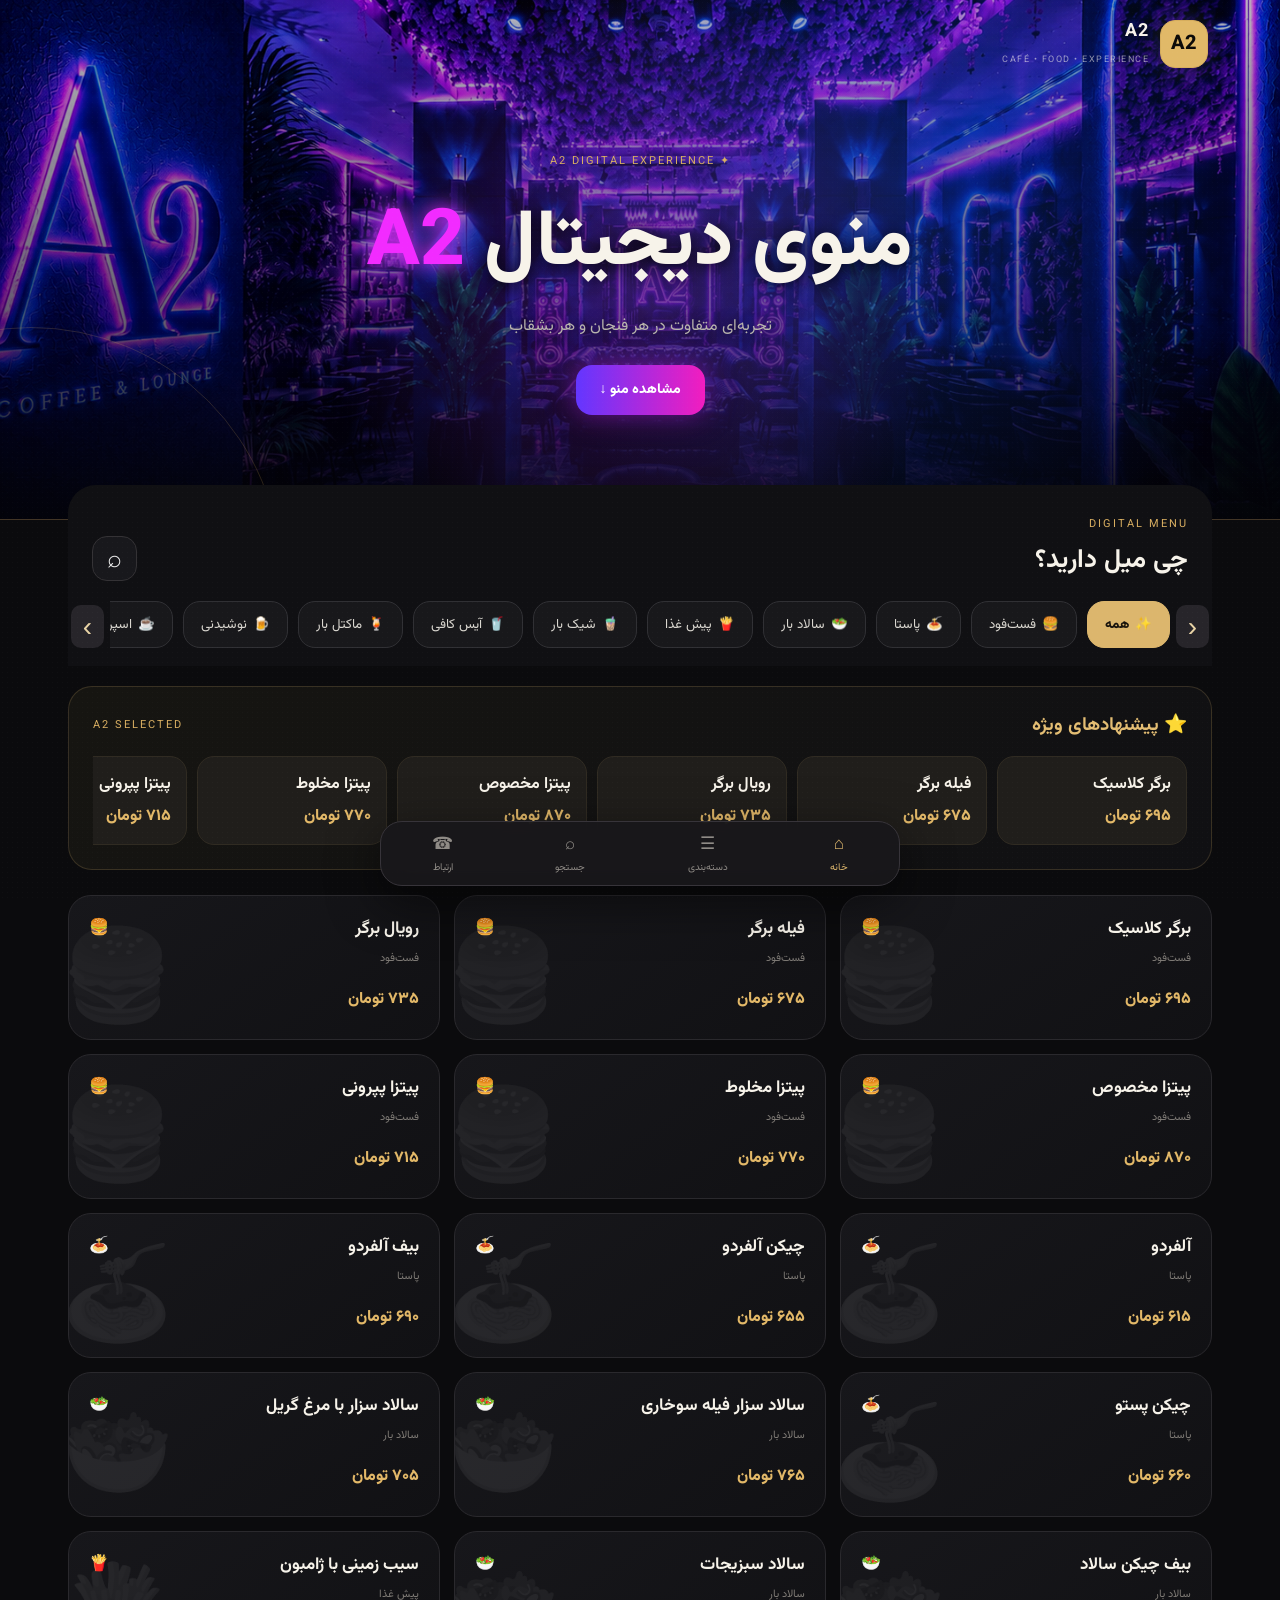
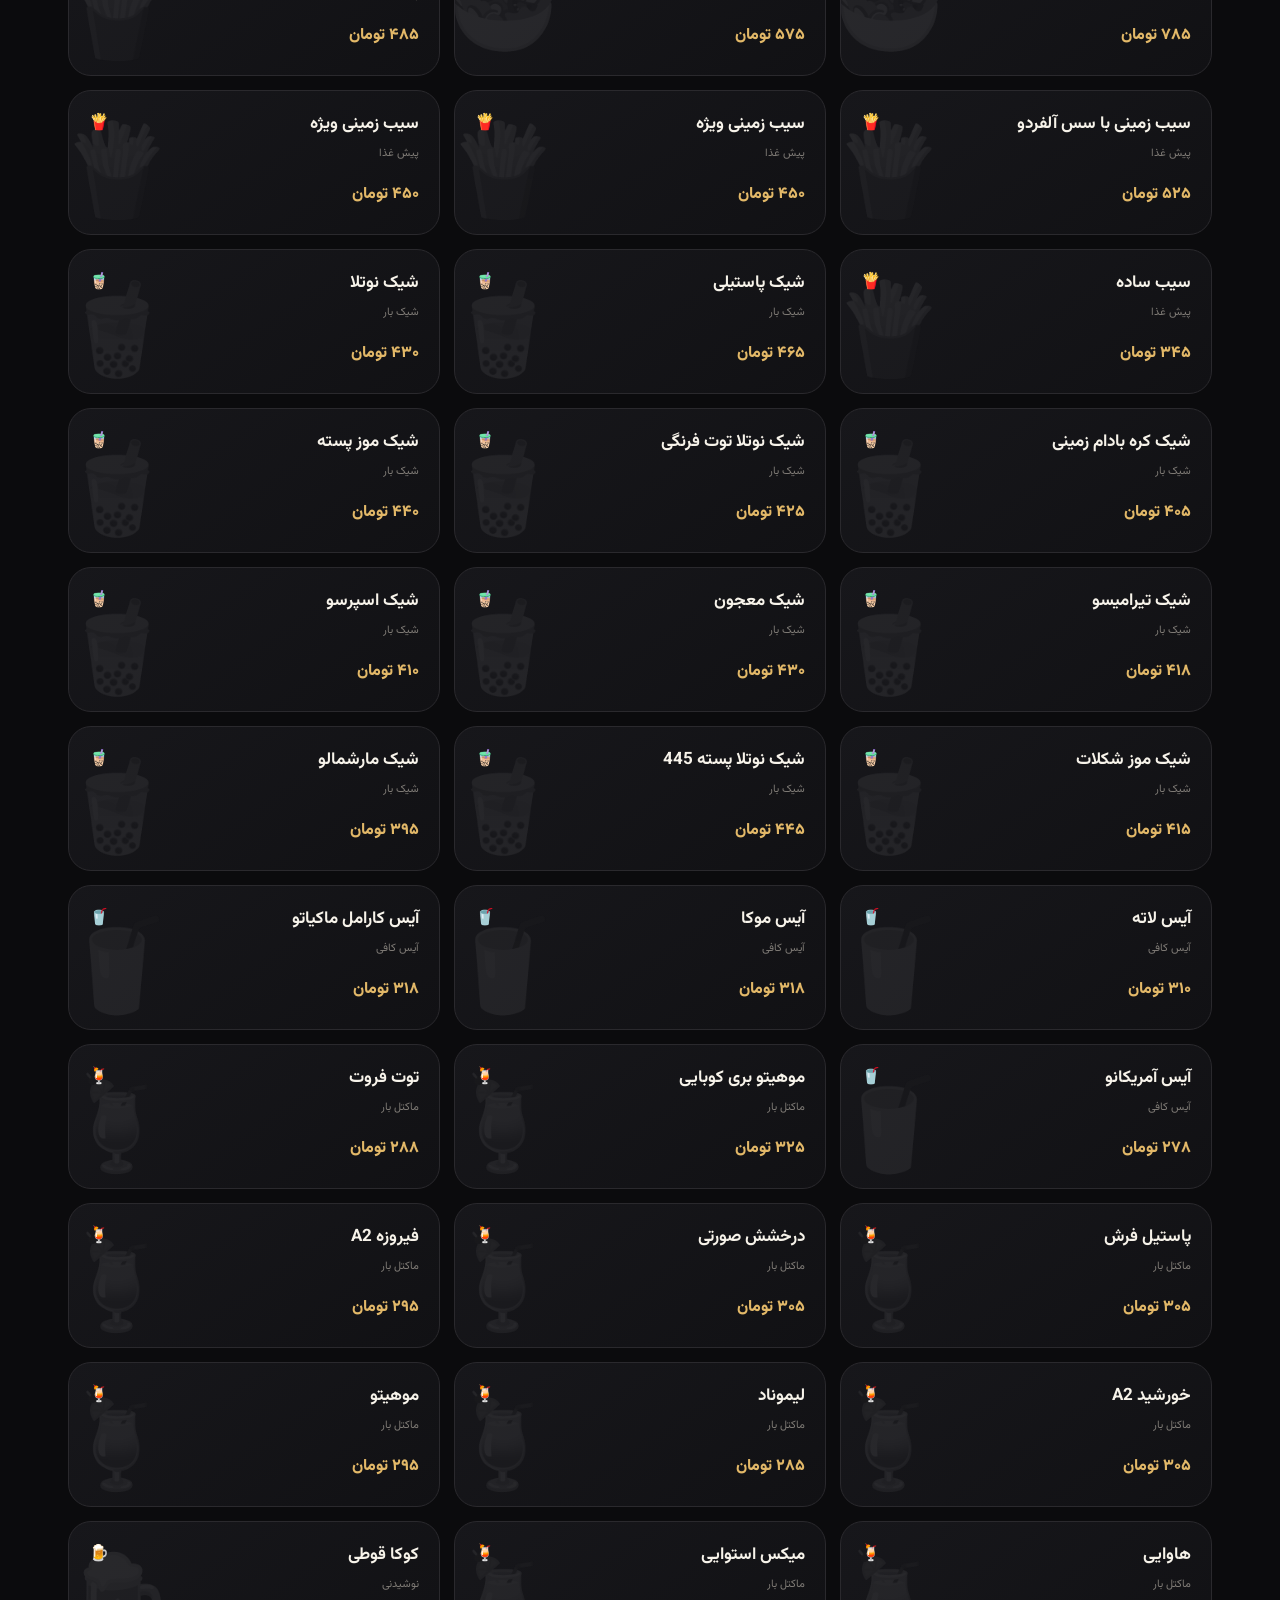
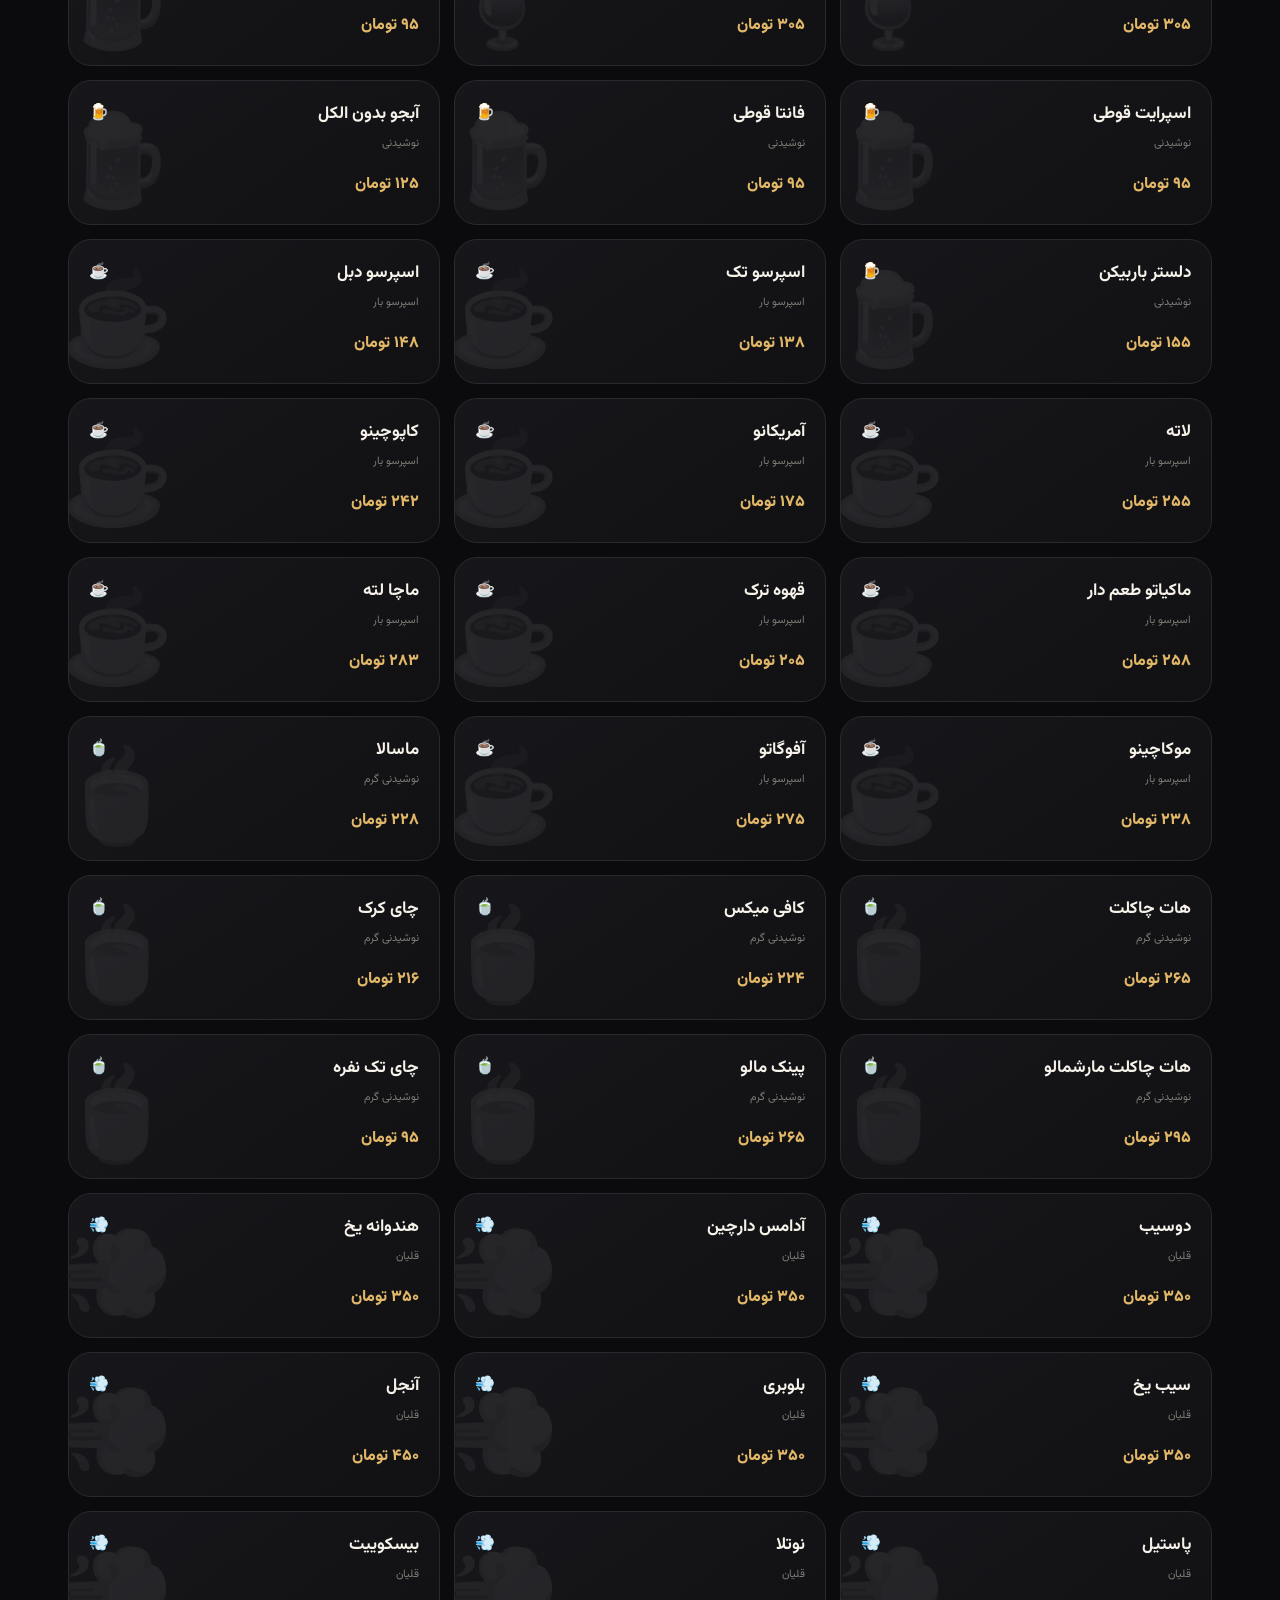
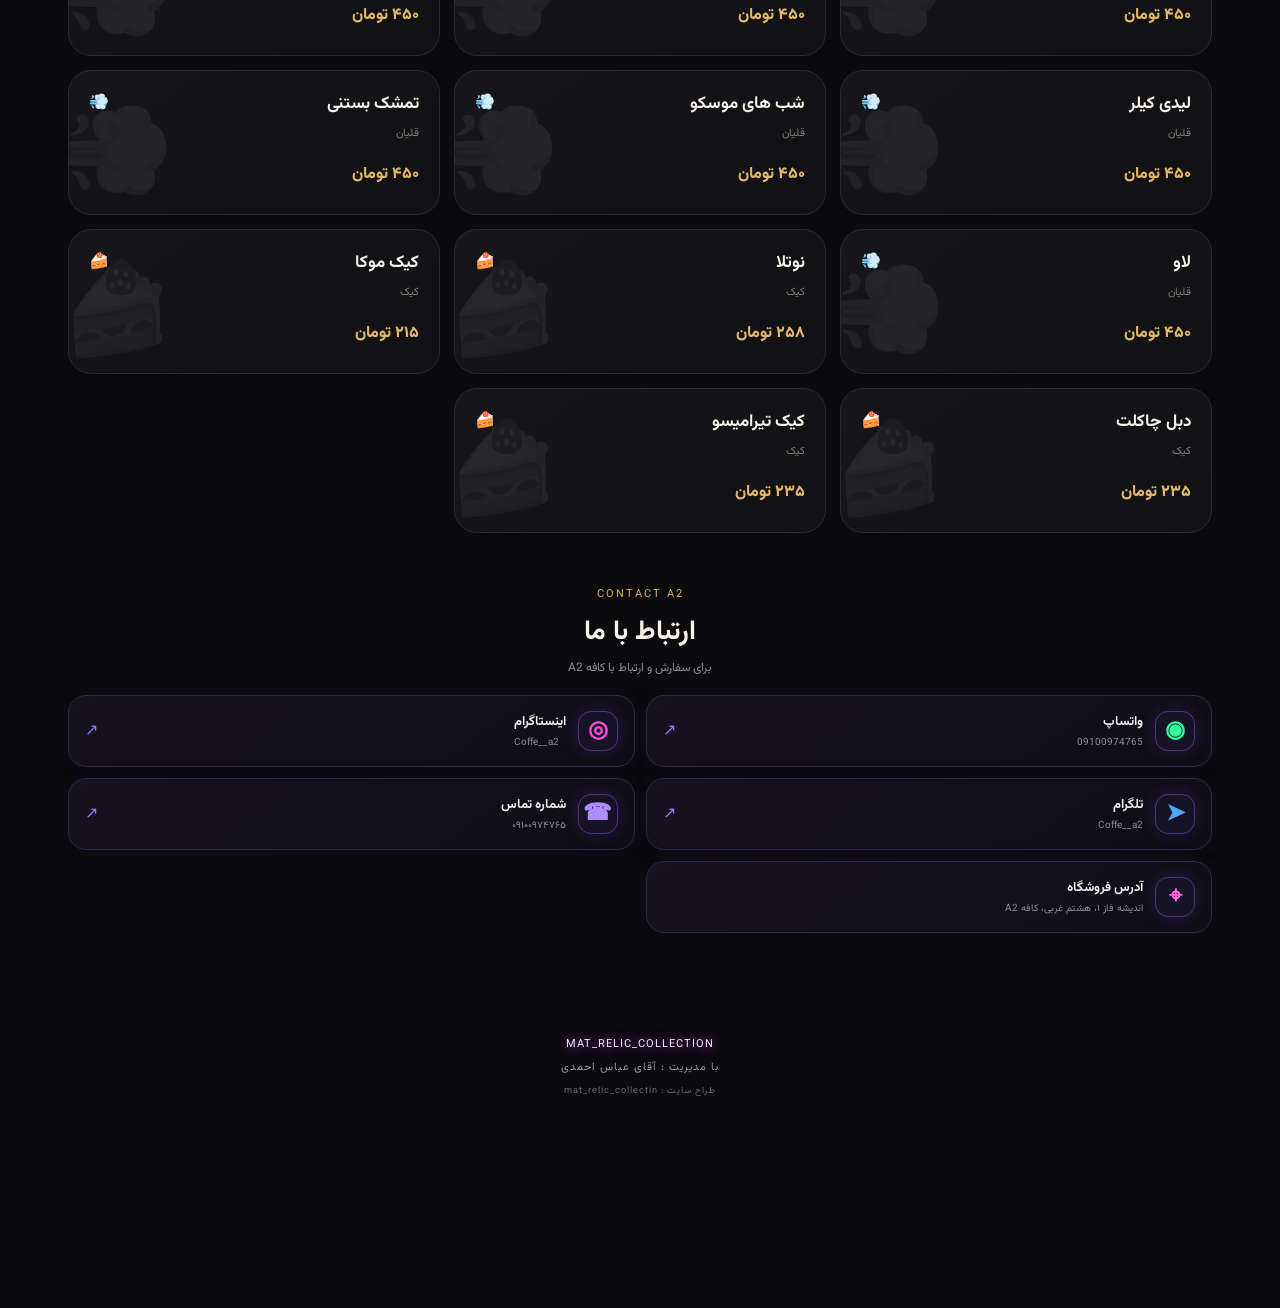
==== index.html @ 1982e638 "Add files via upload" ====
<!doctype html>
<html lang="fa" dir="rtl">
<head>
<meta charset="utf-8">
<meta name="viewport" content="width=device-width,initial-scale=1">
<title>A2 | منوی دیجیتال</title>
<link rel="preconnect" href="https://fonts.googleapis.com">
<link rel="preconnect" href="https://fonts.gstatic.com" crossorigin>
<link href="https://fonts.googleapis.com/css2?family=Vazirmatn:wght@400;500;600;700;800&display=swap" rel="stylesheet">
<link rel="stylesheet" href="style.css">
</head>
<body>
<div class="noise"></div>
<header class="hero">
  <div class="hero-glow"></div><div class="hero-photo" aria-hidden="true"></div>
  <div class="topbar">
    <div class="brand"><span class="brand-mark">A2</span><div><b id="brandName">A2</b><small>CAFÉ • FOOD • EXPERIENCE</small></div></div>
    
  </div>
  <div class="hero-content">
    <div class="kicker" id="kicker">✦ A2 DIGITAL EXPERIENCE</div>
    <h1>منوی دیجیتال <span id="heroBrand">A2</span></h1>
    <p id="heroSubtitle">تجربه‌ای متفاوت در هر فنجان و هر بشقاب</p>
    <button class="cta" onclick="document.querySelector('.menu-shell').scrollIntoView({behavior:'smooth'})">مشاهده منو ↓</button>
  </div>
</header>

<main class="menu-shell">
  <div class="section-head">
    <div><span class="eyebrow">DIGITAL MENU</span><h2>چی میل دارید؟</h2></div>
    <button class="search-btn" id="searchToggle">⌕</button>
  </div>

  <div class="search-wrap" id="searchWrap">
    <input id="searchInput" placeholder="جستجوی غذا، نوشیدنی یا دسر...">
  </div>

  <div class="category-slider-wrap">
    <button class="slide-arrow prev" id="prevCat">‹</button>
    <div class="category-slider" id="categorySlider"></div>
    <button class="slide-arrow next" id="nextCat">›</button>
  </div>

  <div id="featuredArea"></div>
  <div class="products-grid" id="productsGrid"></div>
</main>

<section class="contact-section" id="contact">
  <div class="contact-head"><span class="eyebrow">CONTACT A2</span><h2>ارتباط با ما</h2><p>برای سفارش و ارتباط با کافه A2</p></div>
  <div class="contact-grid">
    <a class="contact-card whatsapp" href="https://wa.me/989100974765" target="_blank" rel="noopener"><span class="contact-icon">◉</span><div><b>واتساپ</b><small>09100974765</small></div><span>↗</span></a>
    <a class="contact-card instagram" href="https://instagram.com/Coffe__a2" target="_blank" rel="noopener"><span class="contact-icon">◎</span><div><b>اینستاگرام</b><small dir="ltr">Coffe__a2</small></div><span>↗</span></a>
    <a class="contact-card telegram" href="https://t.me/Coffe__a2" target="_blank" rel="noopener"><span class="contact-icon">➤</span><div><b>تلگرام</b><small dir="ltr">Coffe__a2</small></div><span>↗</span></a>
    <a class="contact-card phone" href="tel:09100974765"><span class="contact-icon">☎</span><div><b>شماره تماس</b><small>۰۹۱۰۰۹۷۴۷۶۵</small></div><span>↗</span></a>
    <div class="contact-card address"><span class="contact-icon">⌖</span><div><b>آدرس فروشگاه</b><small>اندیشه فاز ۱، هشتم غربی، کافه A2</small></div></div>
  </div>
</section>
<footer class="site-footer"><div>MAT_RELIC_COLLECTION</div><div>با مدیریت : آقای عباس احمدی</div><small>طراح سایت : mat_relic_collectin</small></footer>

<div class="bottom-nav">
  <button class="active" onclick="window.scrollTo({top:0,behavior:'smooth'})">⌂<span>خانه</span></button>
  <button onclick="document.querySelector('.category-slider').scrollIntoView({behavior:'smooth'})">☰<span>دسته‌بندی</span></button>
  <button onclick="document.getElementById('searchToggle').click()">⌕<span>جستجو</span></button><button onclick="document.getElementById('contact').scrollIntoView({behavior:'smooth'})">☎<span>ارتباط</span></button>
</div>

<div class="toast" id="toast"></div>
<script src="app.js"></script>
</body>
</html>
---- style.css ----
*{box-sizing:border-box}html{scroll-behavior:smooth}body{margin:0;background:#0b0b0d;color:#f7f3ea;font-family:Vazirmatn,Arial,sans-serif;padding-bottom:86px}.noise{position:fixed;inset:0;pointer-events:none;opacity:.18;background-image:radial-gradient(rgba(255,255,255,.13) .7px,transparent .7px);background-size:5px 5px;z-index:20}.hero{min-height:500px;position:relative;overflow:hidden;background:radial-gradient(circle at 75% 15%,#493519 0,transparent 27%),radial-gradient(circle at 20% 40%,#20140b 0,transparent 30%),linear-gradient(145deg,#111215,#080809 65%);border-bottom:1px solid rgba(215,169,78,.28)}.hero:after{content:"";position:absolute;width:500px;height:500px;border:1px solid rgba(220,177,90,.18);border-radius:50%;left:-220px;bottom:-310px}.hero-glow{position:absolute;inset:0;background:linear-gradient(90deg,transparent,rgba(220,169,72,.05),transparent)}.topbar{height:88px;max-width:1180px;margin:auto;padding:0 22px;display:flex;align-items:center;justify-content:space-between;position:relative;z-index:2}.brand{display:flex;align-items:center;gap:11px}.brand-mark{width:48px;height:48px;display:grid;place-items:center;border:1px solid #d6ad5d;border-radius:15px;font-weight:800;font-size:20px;color:#0c0b09;background:#e1b968;box-shadow:0 0 28px rgba(225,185,104,.15)}.brand b{display:block;font-size:18px;letter-spacing:1px}.brand small{font-size:9px;opacity:.58;letter-spacing:1.5px}.admin-link{background:transparent;color:#dcb66d;border:1px solid rgba(220,182,109,.4);padding:9px 14px;border-radius:12px;font-family:inherit;cursor:pointer}.hero-content{position:relative;z-index:2;max-width:900px;margin:65px auto 0;text-align:center;padding:0 20px}.kicker,.eyebrow{font-size:11px;letter-spacing:2px;color:#d8ae61}.hero h1{font-size:clamp(38px,8vw,78px);margin:14px 0 8px;font-weight:800}.hero h1 span{color:#dcb66d}.hero p{color:#b9b5ad;font-size:16px;margin:0 auto 26px}.cta{border:0;border-radius:16px;padding:14px 24px;background:#dcb66d;color:#18130c;font-family:inherit;font-weight:800;font-size:14px;cursor:pointer;box-shadow:0 10px 35px rgba(220,182,109,.18)}.menu-shell{max-width:1180px;margin:-35px auto 0;position:relative;z-index:4;padding:0 18px}.section-head{display:flex;align-items:end;justify-content:space-between;padding:26px 4px 15px;background:#101013;border-radius:28px 28px 0 0;padding-right:24px;padding-left:24px}.section-head h2{margin:4px 0 0;font-size:26px}.search-btn{width:45px;height:45px;border-radius:15px;border:1px solid #343235;background:#18181c;color:#eee;font-size:25px;cursor:pointer}.search-wrap{display:none;background:#101013;padding:0 24px 15px}.search-wrap.show{display:block}.search-wrap input{width:100%;padding:15px 18px;border-radius:15px;border:1px solid #343238;background:#18181c;color:white;font-family:inherit;font-size:14px;outline:none}.category-slider-wrap{position:relative;background:#101013;padding:5px 42px 18px}.category-slider{display:flex;gap:10px;overflow:auto;scroll-behavior:smooth;scrollbar-width:none}.category-slider::-webkit-scrollbar{display:none}.cat{min-width:max-content;border:1px solid #303034;background:#18181b;color:#dad7d0;border-radius:17px;padding:12px 17px;font-family:inherit;cursor:pointer;transition:.2s}.cat span{margin-left:6px}.cat.active{background:#dcb66d;color:#18130c;border-color:#dcb66d;font-weight:800}.slide-arrow{position:absolute;top:9px;width:33px;height:43px;border:0;border-radius:10px;background:#27252a;color:#e9d4a6;font-size:28px;z-index:3;cursor:pointer}.prev{right:3px}.next{left:3px}.featured{margin:20px 0;padding:24px;border:1px solid rgba(220,182,109,.18);border-radius:24px;background:linear-gradient(135deg,#161511,#101013)}.featured-title{display:flex;align-items:center;justify-content:space-between;margin-bottom:16px}.featured-title h3{margin:0;color:#e3bd73}.featured-list{display:flex;gap:10px;overflow:auto}.featured-item{min-width:190px;padding:15px;border-radius:17px;background:#201e1b;border:1px solid #302b22}.featured-item b{display:block;margin-bottom:7px}.price{color:#e2b868;font-weight:800}.products-grid{display:grid;grid-template-columns:repeat(3,1fr);gap:14px;padding:5px 0 20px}.product{position:relative;min-height:145px;border:1px solid #2a292d;background:linear-gradient(145deg,#17171b,#111114);border-radius:23px;padding:20px;overflow:hidden;transition:transform .2s,border .2s}.product:hover{transform:translateY(-3px);border-color:#71572a}.product:before{content:attr(data-emoji);position:absolute;left:-8px;bottom:-15px;font-size:90px;opacity:.08;filter:grayscale(1)}.product-top{position:relative;display:flex;align-items:start;justify-content:space-between;gap:10px}.product h3{margin:0;font-size:17px}.product .category-name{position:relative;color:#7f7b76;font-size:11px;margin-top:8px}.product .price{position:relative;font-size:16px;margin-top:20px}.bottom-nav{position:fixed;bottom:14px;left:50%;transform:translateX(-50%);width:min(520px,calc(100% - 28px));height:65px;background:rgba(25,24,27,.94);backdrop-filter:blur(16px);border:1px solid #37343a;border-radius:22px;display:flex;justify-content:space-around;align-items:center;z-index:30;box-shadow:0 15px 50px #0008}.bottom-nav button{border:0;background:transparent;color:#8f8b86;font-family:inherit;font-size:17px;display:flex;flex-direction:column;align-items:center;gap:2px;cursor:pointer}.bottom-nav button span{font-size:10px}.bottom-nav .active{color:#dcb66d}.toast{position:fixed;top:20px;left:50%;transform:translate(-50%,-150px);background:#e0b76b;color:#16110a;padding:12px 18px;border-radius:14px;z-index:99;transition:.3s;font-weight:700}.toast.show{transform:translate(-50%,0)}@media(max-width:760px){.hero{min-height:430px}.hero-content{margin-top:45px}.menu-shell{padding:0 10px}.products-grid{grid-template-columns:repeat(2,1fr);gap:10px}.product{min-height:135px;padding:16px;border-radius:19px}.product h3{font-size:14px}.featured{padding:16px}.section-head{padding:22px 17px 13px}.category-slider-wrap{padding-bottom:14px}}@media(max-width:380px){.products-grid{grid-template-columns:1fr}.hero h1{font-size:39px}}
/* A2 neon hero image */
.hero{position:relative;overflow:hidden;background:#080817!important;min-height:520px!important;}
.hero-photo{position:absolute;inset:0;background-image:linear-gradient(180deg,rgba(4,4,15,.28),rgba(8,3,22,.62) 62%,rgba(8,8,12,.96)),url('a2-hero-neon.png');background-size:cover;background-position:center center;filter:saturate(1.18) contrast(1.04);z-index:0;}
.hero-glow{z-index:1!important;background:radial-gradient(circle at 50% 55%,rgba(173,65,255,.28),transparent 46%),radial-gradient(circle at 70% 35%,rgba(30,110,255,.24),transparent 42%)!important;}
.hero-content{z-index:3!important;text-shadow:0 2px 18px #000;}
.topbar{z-index:4!important;}
.hero h1 span{color:#f22bff!important;text-shadow:0 0 18px rgba(242,43,255,.9),0 0 36px rgba(67,103,255,.65);}
.cta{background:linear-gradient(90deg,#6336ff,#f21dbf)!important;color:#fff!important;box-shadow:0 0 28px rgba(196,36,255,.5),0 12px 38px rgba(0,0,0,.4)!important;}
.contact-section{max-width:1180px;margin:28px auto 100px;padding:0 18px;}
.contact-head{text-align:center;margin-bottom:18px;}
.contact-head h2{margin:5px 0;font-size:27px;}
.contact-head p{margin:0;color:#8f8b99;font-size:12px;}
.contact-grid{display:grid;grid-template-columns:repeat(2,1fr);gap:11px;}
.contact-card{display:flex;align-items:center;gap:12px;padding:15px 16px;border:1px solid #30264b;border-radius:18px;background:linear-gradient(145deg,#171320,#0e0d14);color:#eee;text-decoration:none;box-shadow:0 0 20px rgba(87,35,180,.08);min-width:0;}
.contact-card>span:last-child{margin-right:auto;color:#8e79ff;}
.contact-card div{display:grid;gap:3px;min-width:0;}
.contact-card b{font-size:13px;}
.contact-card small{font-size:10px;color:#8e8a99;overflow-wrap:anywhere;}
.contact-icon{width:40px;height:40px;border-radius:13px;display:grid;place-items:center;font-size:23px;font-weight:900;background:#171327;border:1px solid #4c3281;box-shadow:0 0 15px rgba(134,55,255,.22);flex:0 0 auto;}
.whatsapp .contact-icon{color:#31ff9b}.instagram .contact-icon{color:#ff4bd8}.telegram .contact-icon{color:#4ca8ff}.phone .contact-icon{color:#b18cff}.address .contact-icon{color:#ff62df}
.site-footer{text-align:center;padding:0 18px 120px;color:#9d97aa;font-size:11px;letter-spacing:1px;line-height:2.1;}
.site-footer div:first-child{color:#f0eaff;text-shadow:0 0 12px #d52dff;}
.site-footer small{color:#6e6878;}
@media(max-width:600px){.contact-section{padding:0 10px}.contact-grid{grid-template-columns:1fr}.hero-photo{background-position:center center;}}

.product.has-image{padding-top:0;}
.product-image{display:block;width:calc(100% + 40px);height:170px;margin:0 -20px 16px;object-fit:cover;border-bottom:1px solid #3a2b58;box-shadow:0 8px 24px rgba(87,35,180,.18);}
.product.has-image:before{display:none;}
@media(max-width:760px){.product-image{width:calc(100% + 32px);height:145px;margin-left:-16px;margin-right:-16px;margin-bottom:13px;}}
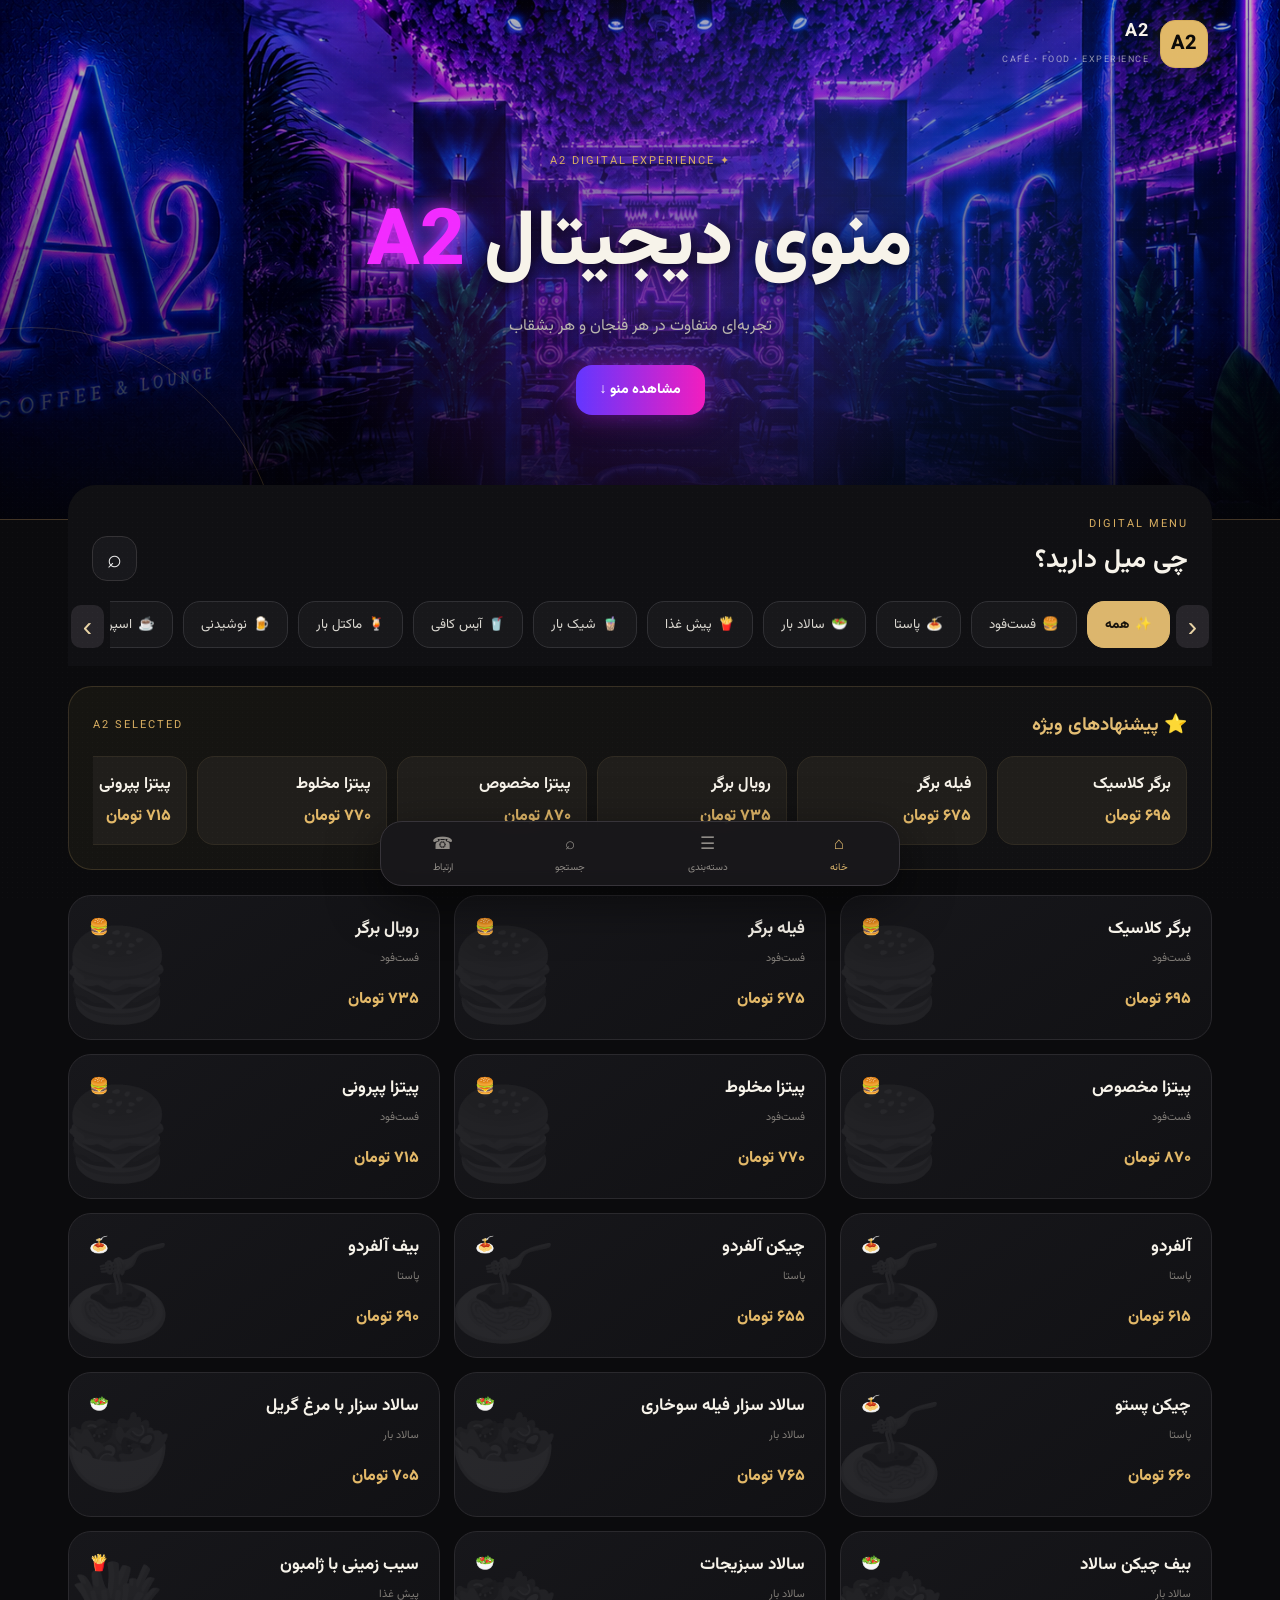
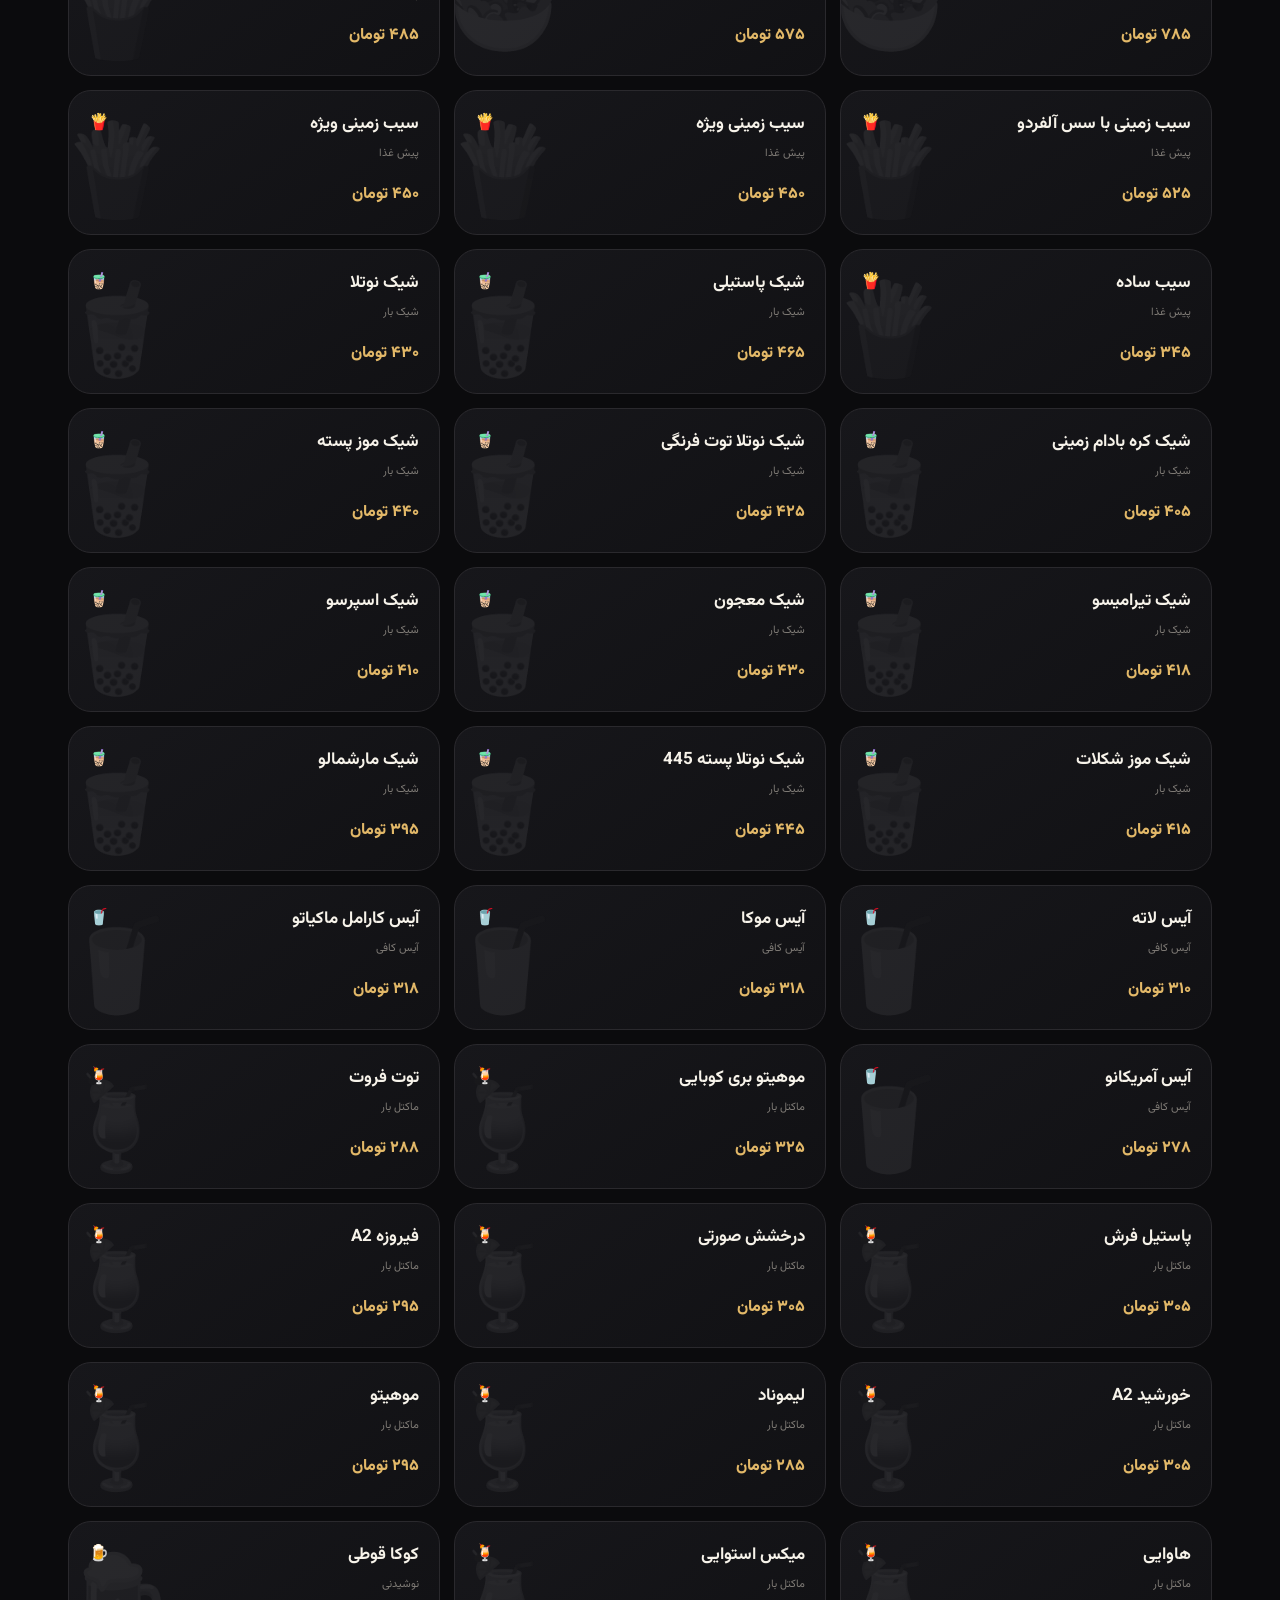
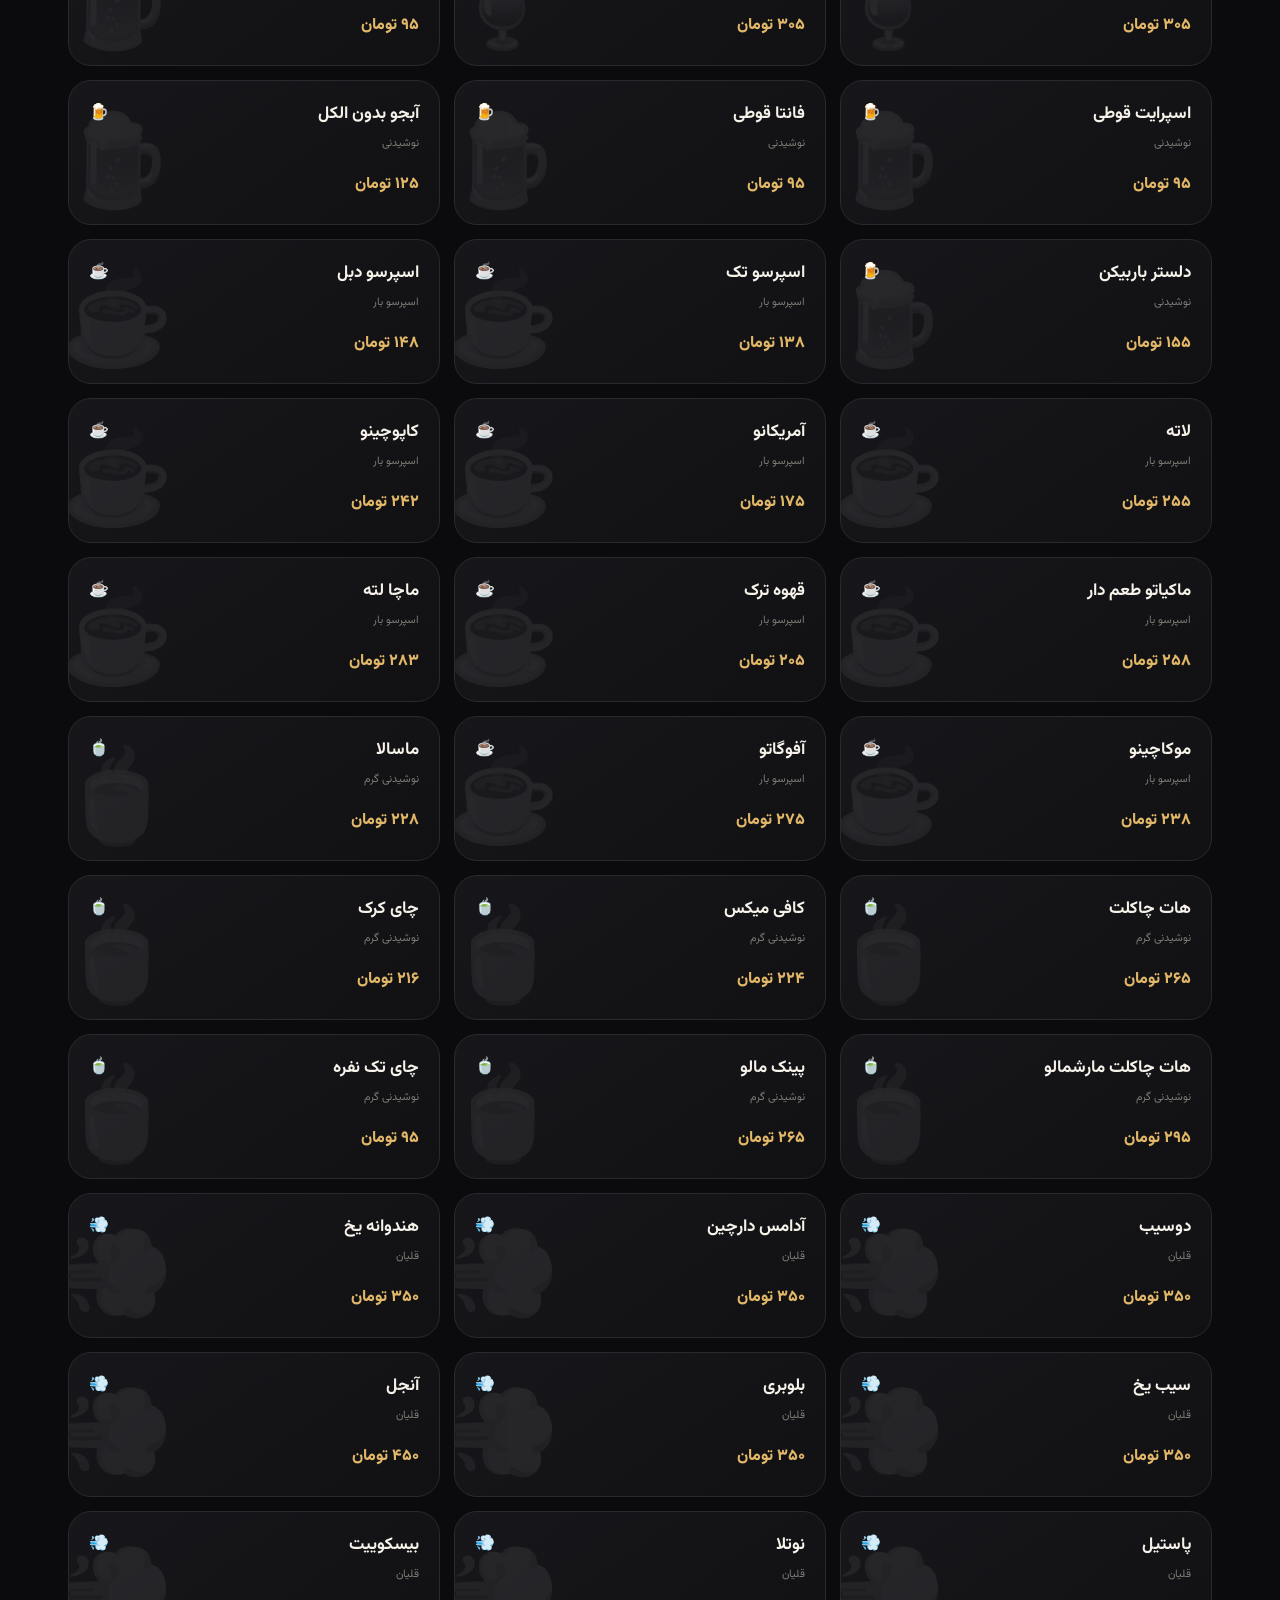
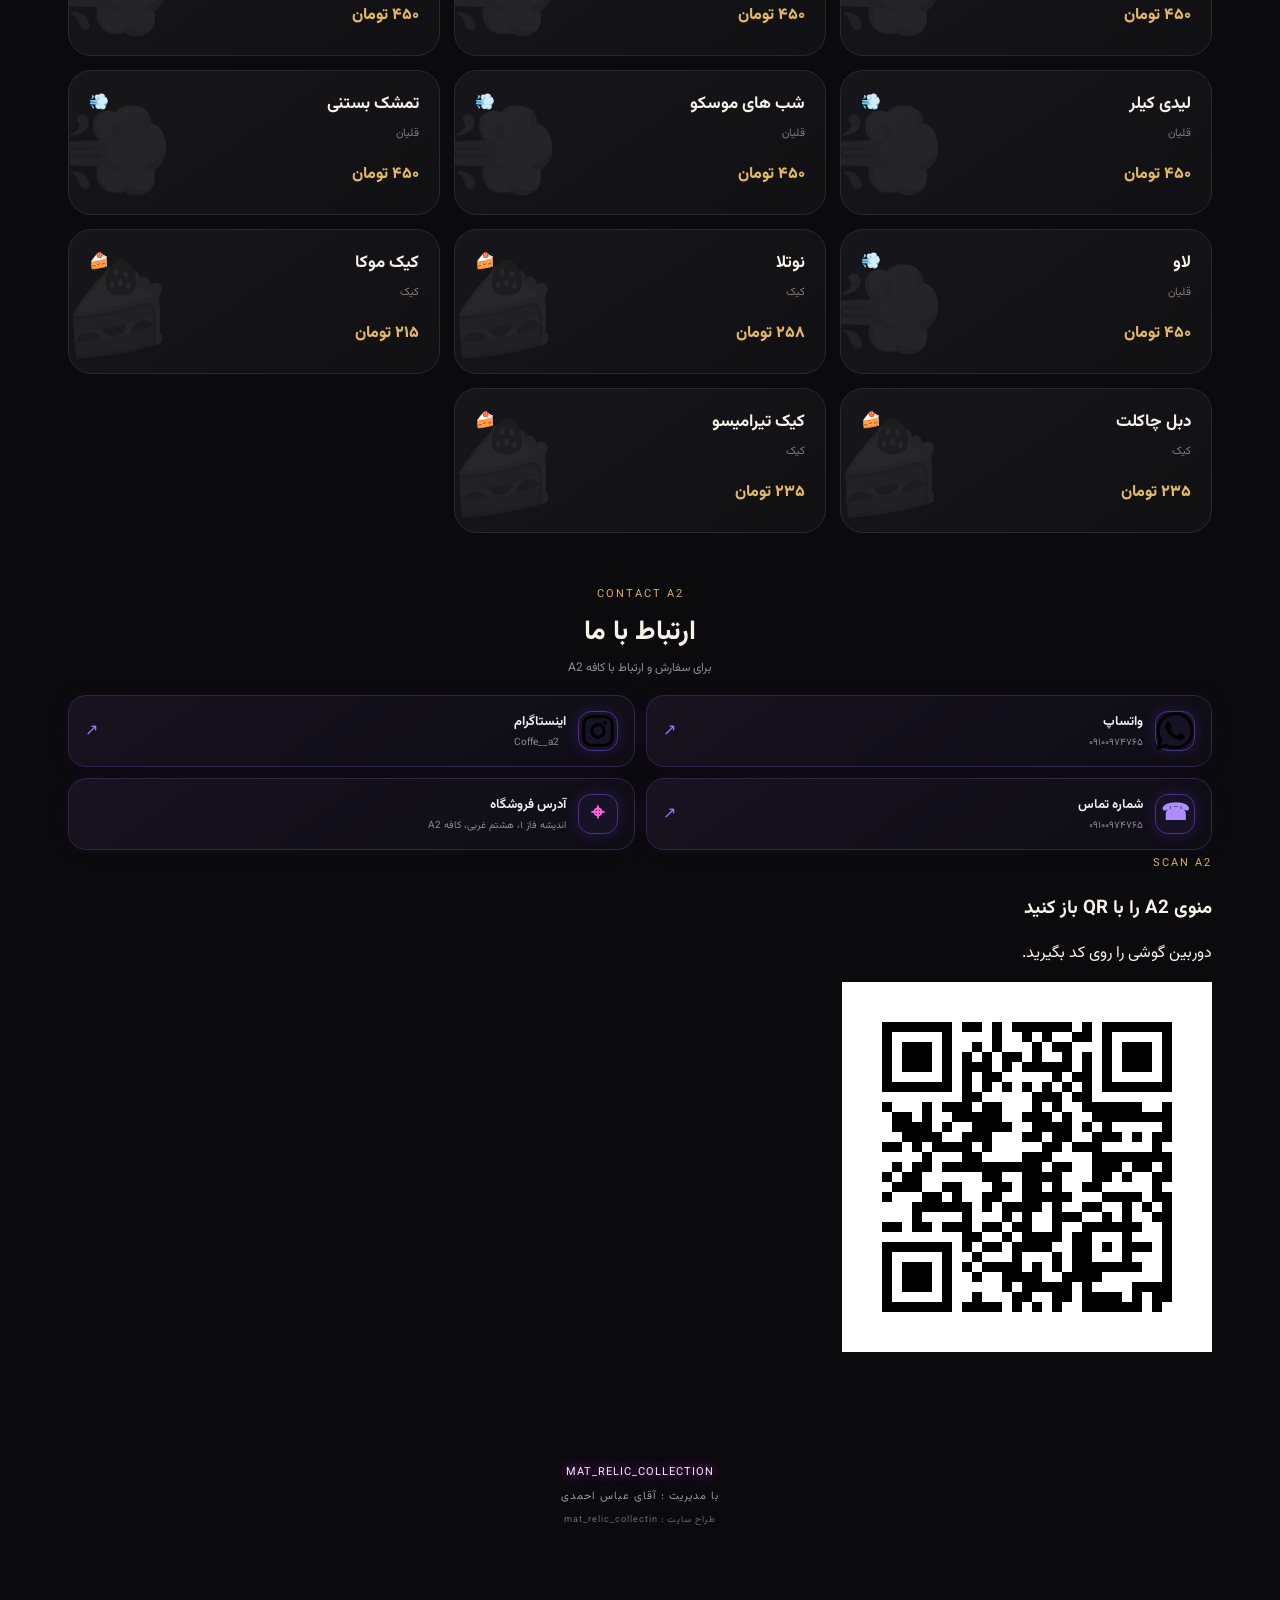
==== commit 8e453d42: "Add files via upload" ====
--- a/index.html
+++ b/index.html
@@ -48,12 +48,18 @@
 <section class="contact-section" id="contact">
   <div class="contact-head"><span class="eyebrow">CONTACT A2</span><h2>ارتباط با ما</h2><p>برای سفارش و ارتباط با کافه A2</p></div>
   <div class="contact-grid">
-    <a class="contact-card whatsapp" href="https://wa.me/989100974765" target="_blank" rel="noopener"><span class="contact-icon">◉</span><div><b>واتساپ</b><small>09100974765</small></div><span>↗</span></a>
-    <a class="contact-card instagram" href="https://instagram.com/Coffe__a2" target="_blank" rel="noopener"><span class="contact-icon">◎</span><div><b>اینستاگرام</b><small dir="ltr">Coffe__a2</small></div><span>↗</span></a>
-    <a class="contact-card telegram" href="https://t.me/Coffe__a2" target="_blank" rel="noopener"><span class="contact-icon">➤</span><div><b>تلگرام</b><small dir="ltr">Coffe__a2</small></div><span>↗</span></a>
+    <a class="contact-card whatsapp" href="https://wa.me/989100974765" target="_blank" rel="noopener">
+      <span class="contact-icon brand-svg"><svg viewBox="0 0 24 24" aria-label="WhatsApp"><path d="M20.52 3.48A11.78 11.78 0 0 0 12.06 0C5.53 0 .22 5.3.22 11.83c0 2.08.54 4.11 1.57 5.9L.12 24l6.42-1.68a11.82 11.82 0 0 0 5.52 1.37h.01c6.52 0 11.83-5.3 11.83-11.83 0-3.16-1.23-6.13-3.38-8.38ZM12.07 21.7h-.01a9.83 9.83 0 0 1-5.01-1.37l-.36-.21-3.81 1 1.02-3.71-.23-.38a9.81 9.81 0 1 1 8.4 4.67Zm5.39-7.35c-.3-.15-1.78-.88-2.05-.98-.28-.1-.48-.15-.69.15-.2.3-.79.98-.97 1.18-.18.2-.36.23-.66.08-.3-.15-1.28-.47-2.44-1.5-.9-.8-1.51-1.78-1.69-2.08-.18-.3-.02-.46.13-.61.13-.13.3-.36.45-.54.15-.18.2-.3.3-.51.1-.2.05-.38-.03-.53-.08-.15-.69-1.65-.94-2.26-.25-.59-.5-.51-.69-.52h-.59c-.2 0-.53.08-.81.38-.28.3-1.06 1.04-1.06 2.54s1.09 2.95 1.24 3.15c.15.2 2.15 3.28 5.2 4.6.73.32 1.3.51 1.74.65.73.23 1.4.2 1.93.12.59-.09 1.78-.73 2.03-1.43.25-.7.25-1.3.18-1.43-.08-.13-.28-.2-.58-.36Z"/></svg></span>
+      <div><b>واتساپ</b><small>۰۹۱۰۰۹۷۴۷۶۵</small></div><span>↗</span>
+    </a>
+    <a class="contact-card instagram" href="https://instagram.com/Coffe__a2" target="_blank" rel="noopener">
+      <span class="contact-icon brand-svg"><svg viewBox="0 0 24 24" aria-label="Instagram"><path d="M7.75 2h8.5A5.75 5.75 0 0 1 22 7.75v8.5A5.75 5.75 0 0 1 16.25 22h-8.5A5.75 5.75 0 0 1 2 16.25v-8.5A5.75 5.75 0 0 1 7.75 2Zm0 2A3.75 3.75 0 0 0 4 7.75v8.5A3.75 3.75 0 0 0 7.75 20h8.5A3.75 3.75 0 0 0 20 16.25v-8.5A3.75 3.75 0 0 0 16.25 4h-8.5Zm8.75 1.5a1.25 1.25 0 1 1 0 2.5 1.25 1.25 0 0 1 0-2.5ZM12 7a5 5 0 1 1 0 10 5 5 0 0 1 0-10Zm0 2a3 3 0 1 0 0 6 3 3 0 0 0 0-6Z"/></svg></span>
+      <div><b>اینستاگرام</b><small dir="ltr">Coffe__a2</small></div><span>↗</span>
+    </a>
     <a class="contact-card phone" href="tel:09100974765"><span class="contact-icon">☎</span><div><b>شماره تماس</b><small>۰۹۱۰۰۹۷۴۷۶۵</small></div><span>↗</span></a>
     <div class="contact-card address"><span class="contact-icon">⌖</span><div><b>آدرس فروشگاه</b><small>اندیشه فاز ۱، هشتم غربی، کافه A2</small></div></div>
   </div>
+  <div class="qr-card"><div><span class="eyebrow">SCAN A2</span><h3>منوی A2 را با QR باز کنید</h3><p>دوربین گوشی را روی کد بگیرید.</p></div><img src="qr-a2.png" alt="QR Code منوی A2"></div>
 </section>
 <footer class="site-footer"><div>MAT_RELIC_COLLECTION</div><div>با مدیریت : آقای عباس احمدی</div><small>طراح سایت : mat_relic_collectin</small></footer>
 
